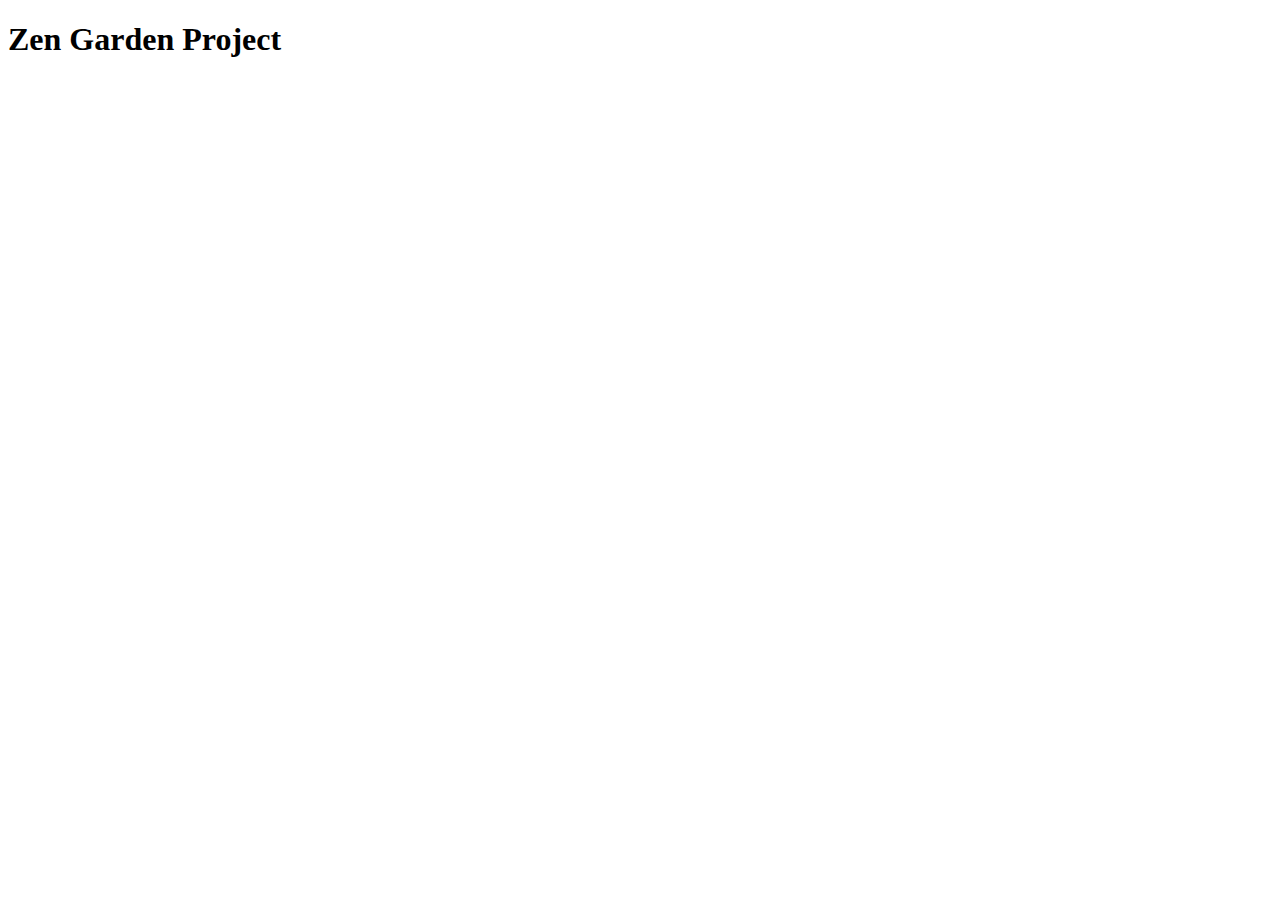
==== index.html @ da98bd4e "added file" ====
<!DOCTYPE html>
<html lang="en">
    <head>
        <meta charset="utf-8">
        <meta name="viewport" content="width:device-width, initial-scale:1.0">
        <title>Zen Garden Project</title>

    </head>
    <body>
        <h1>Zen Garden Project</h1>
    </body>
</html>
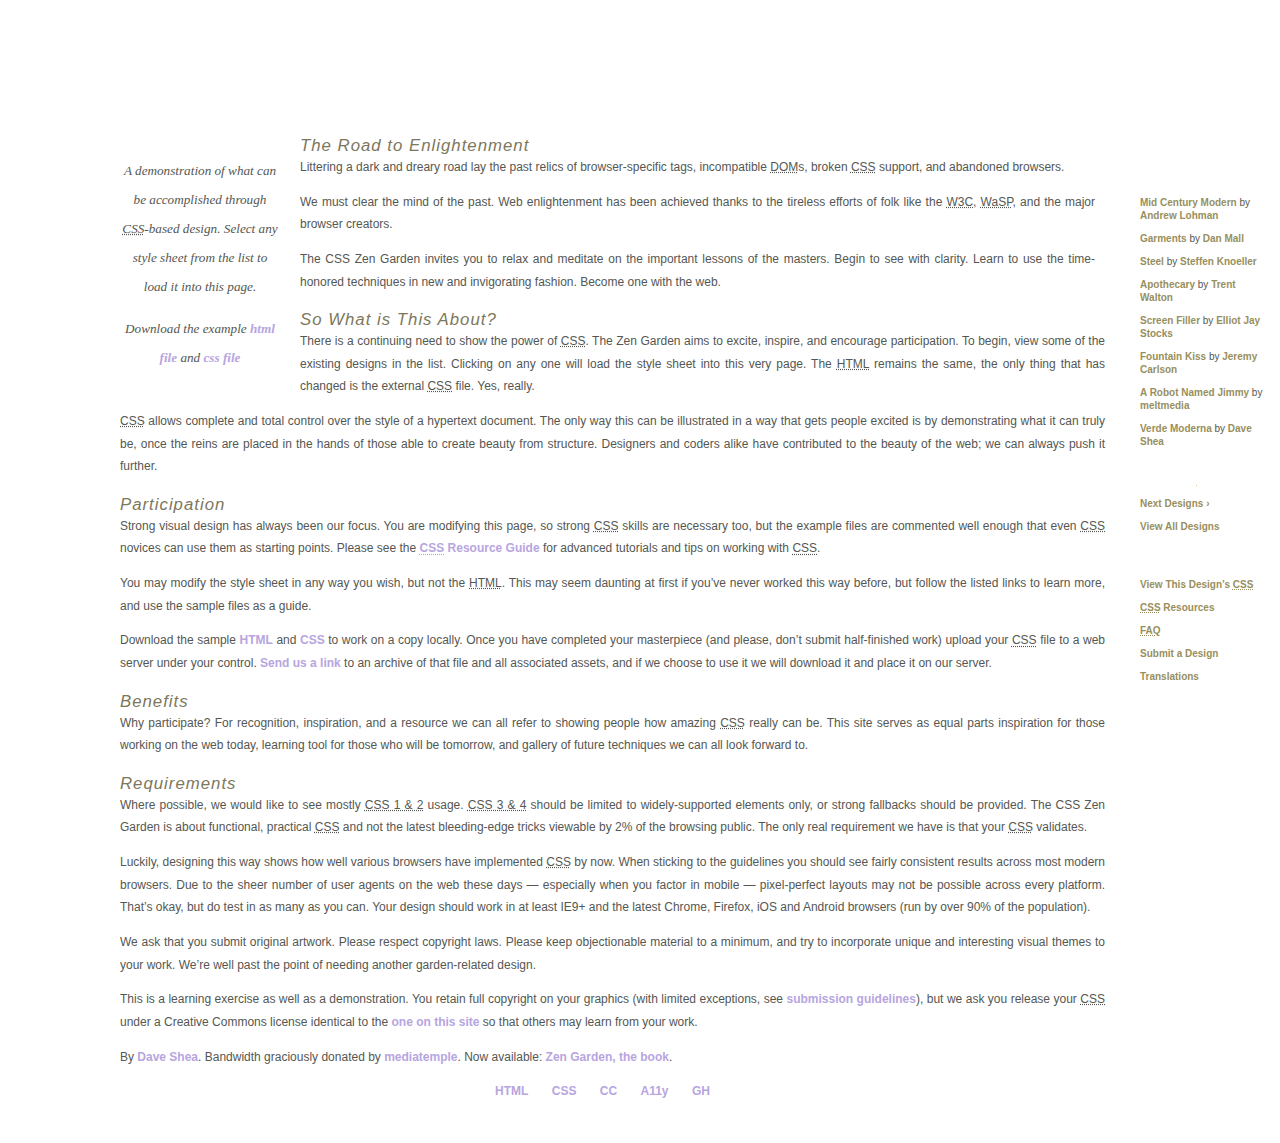
==== commit 8f0b6d24: "added index and style" ====
--- a/index.html
+++ b/index.html
@@ -1,12 +1,198 @@
 <!DOCTYPE html>
 <html lang="en">
-    <head>
-        <meta charset="utf-8">
-        <meta name="viewport" content="width:device-width, initial-scale:1.0">
-        <title>Zen Garden Project</title>
+<head>
+	<meta charset="utf-8">
+	<title>CSS Zen Garden: The Beauty of CSS Design</title>
 
-    </head>
-    <body>
-        <h1>Zen Garden Project</h1>
-    </body>
+	<link rel="stylesheet" media="screen" href="style.css?v=8may2013">
+	<link rel="alternate" type="application/rss+xml" title="RSS" href="http://www.csszengarden.com/zengarden.xml">
+
+	<meta name="viewport" content="width=device-width, initial-scale=1.0">
+	<meta name="author" content="Dave Shea">
+	<meta name="description" content="A demonstration of what can be accomplished visually through CSS-based design.">
+	<meta name="robots" content="all">
+
+
+	<!--[if lt IE 9]>
+	<script src="script/html5shiv.js"></script>
+	<![endif]-->
+</head>
+
+<!--
+
+
+
+	View source is a feature, not a bug. Thanks for your curiosity and
+	interest in participating!
+
+	Here are the submission guidelines for the new and improved csszengarden.com:
+
+	- CSS3? Of course! Prefix for ALL browsers where necessary.
+	- go responsive; test your layout at multiple screen sizes.
+	- your browser testing baseline: IE9+, recent Chrome/Firefox/Safari, and iOS/Android
+	- Graceful degradation is acceptable, and in fact highly encouraged.
+	- use classes for styling. Don't use ids.
+	- web fonts are cool, just make sure you have a license to share the files. Hosted 
+	  services that are applied via the CSS file (ie. Google Fonts) will work fine, but
+	  most that require custom HTML won't. TypeKit is supported, see the readme on this
+	  page for usage instructions: https://github.com/mezzoblue/csszengarden.com/
+
+	And a few tips on building your CSS file:
+
+	- use :first-child, :last-child and :nth-child to get at non-classed elements
+	- use ::before and ::after to create pseudo-elements for extra styling
+	- use multiple background images to apply as many as you need to any element
+	- use the Kellum Method for image replacement, if still needed. http://goo.gl/GXxdI
+	- don't rely on the extra divs at the bottom. Use ::before and ::after instead.
+
+		
+-->
+
+<body id="css-zen-garden">
+<div class="page-wrapper">
+
+	<section class="intro" id="zen-intro">
+		<header role="banner">
+			<h1>CSS Zen Garden</h1>
+			<h2>The Beauty of <abbr title="Cascading Style Sheets">CSS</abbr> Design</h2>
+		</header>
+
+		<div class="summary" id="zen-summary" role="article">
+			<p>A demonstration of what can be accomplished through <abbr title="Cascading Style Sheets">CSS</abbr>-based design. Select any style sheet from the list to load it into this page.</p>
+			<p>Download the example <a href="/examples/index" title="This page's source HTML code, not to be modified.">html file</a> and <a href="/examples/style.css" title="This page's sample CSS, the file you may modify.">css file</a></p>
+		</div>
+
+		<div class="preamble" id="zen-preamble" role="article">
+			<h3>The Road to Enlightenment</h3>
+			<p>Littering a dark and dreary road lay the past relics of browser-specific tags, incompatible <abbr title="Document Object Model">DOM</abbr>s, broken <abbr title="Cascading Style Sheets">CSS</abbr> support, and abandoned browsers.</p>
+			<p>We must clear the mind of the past. Web enlightenment has been achieved thanks to the tireless efforts of folk like the <abbr title="World Wide Web Consortium">W3C</abbr>, <abbr title="Web Standards Project">WaSP</abbr>, and the major browser creators.</p>
+			<p>The CSS Zen Garden invites you to relax and meditate on the important lessons of the masters. Begin to see with clarity. Learn to use the time-honored techniques in new and invigorating fashion. Become one with the web.</p>
+		</div>
+	</section>
+
+	<div class="main supporting" id="zen-supporting" role="main">
+		<div class="explanation" id="zen-explanation" role="article">
+			<h3>So What is This About?</h3>
+			<p>There is a continuing need to show the power of <abbr title="Cascading Style Sheets">CSS</abbr>. The Zen Garden aims to excite, inspire, and encourage participation. To begin, view some of the existing designs in the list. Clicking on any one will load the style sheet into this very page. The <abbr title="HyperText Markup Language">HTML</abbr> remains the same, the only thing that has changed is the external <abbr title="Cascading Style Sheets">CSS</abbr> file. Yes, really.</p>
+			<p><abbr title="Cascading Style Sheets">CSS</abbr> allows complete and total control over the style of a hypertext document. The only way this can be illustrated in a way that gets people excited is by demonstrating what it can truly be, once the reins are placed in the hands of those able to create beauty from structure. Designers and coders alike have contributed to the beauty of the web; we can always push it further.</p>
+		</div>
+
+		<div class="participation" id="zen-participation" role="article">
+			<h3>Participation</h3>
+			<p>Strong visual design has always been our focus. You are modifying this page, so strong <abbr title="Cascading Style Sheets">CSS</abbr> skills are necessary too, but the example files are commented well enough that even <abbr title="Cascading Style Sheets">CSS</abbr> novices can use them as starting points. Please see the <a href="http://www.mezzoblue.com/zengarden/resources/" title="A listing of CSS-related resources"><abbr title="Cascading Style Sheets">CSS</abbr> Resource Guide</a> for advanced tutorials and tips on working with <abbr title="Cascading Style Sheets">CSS</abbr>.</p>
+			<p>You may modify the style sheet in any way you wish, but not the <abbr title="HyperText Markup Language">HTML</abbr>. This may seem daunting at first if you&#8217;ve never worked this way before, but follow the listed links to learn more, and use the sample files as a guide.</p>
+			<p>Download the sample <a href="/examples/index" title="This page's source HTML code, not to be modified.">HTML</a> and <a href="/examples/style.css" title="This page's sample CSS, the file you may modify.">CSS</a> to work on a copy locally. Once you have completed your masterpiece (and please, don&#8217;t submit half-finished work) upload your <abbr title="Cascading Style Sheets">CSS</abbr> file to a web server under your control. <a href="http://www.mezzoblue.com/zengarden/submit/" title="Use the contact form to send us your CSS file">Send us a link</a> to an archive of that file and all associated assets, and if we choose to use it we will download it and place it on our server.</p>
+		</div>
+
+		<div class="benefits" id="zen-benefits" role="article">
+			<h3>Benefits</h3>
+			<p>Why participate? For recognition, inspiration, and a resource we can all refer to showing people how amazing <abbr title="Cascading Style Sheets">CSS</abbr> really can be. This site serves as equal parts inspiration for those working on the web today, learning tool for those who will be tomorrow, and gallery of future techniques we can all look forward to.</p>
+		</div>
+
+		<div class="requirements" id="zen-requirements" role="article">
+			<h3>Requirements</h3>
+			<p>Where possible, we would like to see mostly <abbr title="Cascading Style Sheets, levels 1 and 2">CSS 1 &amp; 2</abbr> usage. <abbr title="Cascading Style Sheets, levels 3 and 4">CSS 3 &amp; 4</abbr> should be limited to widely-supported elements only, or strong fallbacks should be provided. The CSS Zen Garden is about functional, practical <abbr title="Cascading Style Sheets">CSS</abbr> and not the latest bleeding-edge tricks viewable by 2% of the browsing public. The only real requirement we have is that your <abbr title="Cascading Style Sheets">CSS</abbr> validates.</p>
+			<p>Luckily, designing this way shows how well various browsers have implemented <abbr title="Cascading Style Sheets">CSS</abbr> by now. When sticking to the guidelines you should see fairly consistent results across most modern browsers. Due to the sheer number of user agents on the web these days &#8212; especially when you factor in mobile &#8212; pixel-perfect layouts may not be possible across every platform. That&#8217;s okay, but do test in as many as you can. Your design should work in at least IE9+ and the latest Chrome, Firefox, iOS and Android browsers (run by over 90% of the population).</p>
+			<p>We ask that you submit original artwork. Please respect copyright laws. Please keep objectionable material to a minimum, and try to incorporate unique and interesting visual themes to your work. We&#8217;re well past the point of needing another garden-related design.</p>
+			<p>This is a learning exercise as well as a demonstration. You retain full copyright on your graphics (with limited exceptions, see <a href="http://www.mezzoblue.com/zengarden/submit/guidelines/">submission guidelines</a>), but we ask you release your <abbr title="Cascading Style Sheets">CSS</abbr> under a Creative Commons license identical to the <a href="http://creativecommons.org/licenses/by-nc-sa/3.0/" title="View the Zen Garden's license information.">one on this site</a> so that others may learn from your work.</p>
+			<p role="contentinfo">By <a href="http://www.mezzoblue.com/">Dave Shea</a>. Bandwidth graciously donated by <a href="http://www.mediatemple.net/">mediatemple</a>. Now available: <a href="http://www.amazon.com/exec/obidos/ASIN/0321303474/mezzoblue-20/">Zen Garden, the book</a>.</p>
+		</div>
+
+		<footer>
+			<a href="http://validator.w3.org/check/referer" title="Check the validity of this site&#8217;s HTML" class="zen-validate-html">HTML</a>
+			<a href="http://jigsaw.w3.org/css-validator/check/referer" title="Check the validity of this site&#8217;s CSS" class="zen-validate-css">CSS</a>
+			<a href="http://creativecommons.org/licenses/by-nc-sa/3.0/" title="View the Creative Commons license of this site: Attribution-NonCommercial-ShareAlike." class="zen-license">CC</a>
+			<a href="http://mezzoblue.com/zengarden/faq/#aaa" title="Read about the accessibility of this site" class="zen-accessibility">A11y</a>
+			<a href="https://github.com/mezzoblue/csszengarden.com" title="Fork this site on Github" class="zen-github">GH</a>
+		</footer>
+
+	</div>
+
+
+	<aside class="sidebar" role="complementary">
+		<div class="wrapper">
+
+			<div class="design-selection" id="design-selection">
+				<h3 class="select">Select a Design:</h3>
+				<nav role="navigation">
+					<ul>
+					<li>
+						<a href="/221/" class="design-name">Mid Century Modern</a> by						<a href="http://andrewlohman.com/" class="designer-name">Andrew Lohman</a>
+					</li>					<li>
+						<a href="/220/" class="design-name">Garments</a> by						<a href="http://danielmall.com/" class="designer-name">Dan Mall</a>
+					</li>					<li>
+						<a href="/219/" class="design-name">Steel</a> by						<a href="http://steffen-knoeller.de" class="designer-name">Steffen Knoeller</a>
+					</li>					<li>
+						<a href="/218/" class="design-name">Apothecary</a> by						<a href="http://trentwalton.com" class="designer-name">Trent Walton</a>
+					</li>					<li>
+						<a href="/217/" class="design-name">Screen Filler</a> by						<a href="http://elliotjaystocks.com/" class="designer-name">Elliot Jay Stocks</a>
+					</li>					<li>
+						<a href="/216/" class="design-name">Fountain Kiss</a> by						<a href="http://jeremycarlson.com" class="designer-name">Jeremy Carlson</a>
+					</li>					<li>
+						<a href="/215/" class="design-name">A Robot Named Jimmy</a> by						<a href="http://meltmedia.com/" class="designer-name">meltmedia</a>
+					</li>					<li>
+						<a href="/214/" class="design-name">Verde Moderna</a> by						<a href="http://www.mezzoblue.com/" class="designer-name">Dave Shea</a>
+					</li>					</ul>
+				</nav>
+			</div>
+
+			<div class="design-archives" id="design-archives">
+				<h3 class="archives">Archives:</h3>
+				<nav role="navigation">
+					<ul>
+						<li class="next">
+							<a href="/214/page1">
+								Next Designs <span class="indicator">&rsaquo;</span>
+							</a>
+						</li>
+						<li class="viewall">
+							<a href="http://www.mezzoblue.com/zengarden/alldesigns/" title="View every submission to the Zen Garden.">
+								View All Designs							</a>
+						</li>
+					</ul>
+				</nav>
+			</div>
+
+			<div class="zen-resources" id="zen-resources">
+				<h3 class="resources">Resources:</h3>
+				<ul>
+					<li class="view-css">
+						<a href="style.css" title="View the source CSS file of the currently-viewed design.">
+							View This Design&#8217;s <abbr title="Cascading Style Sheets">CSS</abbr>						</a>
+					</li>
+					<li class="css-resources">
+						<a href="http://www.mezzoblue.com/zengarden/resources/" title="Links to great sites with information on using CSS.">
+							<abbr title="Cascading Style Sheets">CSS</abbr> Resources						</a>
+					</li>
+					<li class="zen-faq">
+						<a href="http://www.mezzoblue.com/zengarden/faq/" title="A list of Frequently Asked Questions about the Zen Garden.">
+							<abbr title="Frequently Asked Questions">FAQ</abbr>						</a>
+					</li>
+					<li class="zen-submit">
+						<a href="http://www.mezzoblue.com/zengarden/submit/" title="Send in your own CSS file.">
+							Submit a Design						</a>
+					</li>
+					<li class="zen-translations">
+						<a href="http://www.mezzoblue.com/zengarden/translations/" title="View translated versions of this page.">
+							Translations						</a>
+					</li>
+				</ul>
+			</div>
+		</div>
+	</aside>
+
+
+</div>
+
+<!--
+
+	These superfluous divs/spans were originally provided as catch-alls to add extra imagery.
+	These days we have full ::before and ::after support, favour using those instead.
+	These only remain for historical design compatibility. They might go away one day.
+		
+-->
+<div class="extra1" role="presentation"></div><div class="extra2" role="presentation"></div><div class="extra3" role="presentation"></div>
+<div class="extra4" role="presentation"></div><div class="extra5" role="presentation"></div><div class="extra6" role="presentation"></div>
+
+</body>
 </html>--- a/style.css
+++ b/style.css
@@ -0,0 +1,194 @@
+/* css Zen Garden default style v1.02 */
+/* css released under Creative Commons License - http://creativecommons.org/licenses/by-nc-sa/1.0/  */
+
+/* This file based on 'Tranquille' by Dave Shea */
+/* You may use this file as a foundation for any new work, but you may find it easier to start from scratch. */
+/* Not all elements are defined in this file, so you'll most likely want to refer to the xhtml as well. */
+
+/* Your images should be linked as if the CSS file sits in the same folder as the images. ie. no paths. */
+
+
+/* basic elements */
+html {
+	margin: 0;
+	padding: 0;
+	}
+body { 
+	font: 75% georgia, sans-serif;
+	line-height: 1.88889;
+	color: #555753; 
+	background: #fff url(http://csszengarden.com/001/blossoms.jpg) no-repeat bottom right; 
+	margin: 0; 
+	padding: 0;
+	}
+p { 
+	margin-top: 0; 
+	text-align: justify;
+	}
+h3 { 
+	font: italic normal 1.4em georgia, sans-serif;
+	letter-spacing: 1px; 
+	margin-bottom: 0; 
+	color: #7D775C;
+	}
+a:link { 
+	font-weight: bold; 
+	text-decoration: none; 
+	color: #B7A5DF;
+	}
+a:visited { 
+	font-weight: bold; 
+	text-decoration: none; 
+	color: #D4CDDC;
+	}
+a:hover, a:focus, a:active { 
+	text-decoration: underline; 
+	color: #9685BA;
+	}
+abbr {
+	border-bottom: none;
+	}
+
+
+/* specific divs */
+.page-wrapper { 
+	background: url(http://csszengarden.com/001/zen-bg.jpg) no-repeat top left; 
+	padding: 0 175px 0 110px;  
+	margin: 0; 
+	position: relative;
+	}
+
+.intro { 
+	min-width: 470px;
+	width: 100%;
+	}
+
+header h1 { 
+	background: transparent url(http://csszengarden.com/001/h1.gif) no-repeat top left;
+	margin-top: 10px;
+	display: block;
+	width: 219px;
+	height: 87px;
+	float: left;
+
+	text-indent: 100%;
+	white-space: nowrap;
+	overflow: hidden;
+	}
+header h2 { 
+	background: transparent url(http://csszengarden.com/001/h2.gif) no-repeat top left; 
+	margin-top: 58px; 
+	margin-bottom: 40px; 
+	width: 200px; 
+	height: 18px; 
+	float: right;
+
+	text-indent: 100%;
+	white-space: nowrap;
+	overflow: hidden;
+	}
+header {
+	padding-top: 20px;
+	height: 87px;
+}
+
+.summary {
+	clear: both; 
+	margin: 20px 20px 20px 10px; 
+	width: 160px; 
+	float: left;
+	}
+.summary p {
+	font: italic 1.1em/2.2 georgia; 
+	text-align: center;
+	}
+
+.preamble {
+	clear: right; 
+	padding: 0px 10px 0 10px;
+	}
+.supporting {	
+	padding-left: 10px; 
+	margin-bottom: 40px;
+	}
+
+footer { 
+	text-align: center; 
+	}
+footer a:link, footer a:visited { 
+	margin-right: 20px; 
+	}
+
+.sidebar {
+	margin-left: 600px; 
+	position: absolute; 
+	top: 0; 
+	right: 0;
+	}
+.sidebar .wrapper { 
+	font: 10px verdana, sans-serif; 
+	background: transparent url(http://csszengarden.com/001/paper-bg.jpg) top left repeat-y; 
+	padding: 10px; 
+	margin-top: 150px; 
+	width: 130px; 
+	}
+.sidebar h3.select { 
+	background: transparent url(http://csszengarden.com/001/h3.gif) no-repeat top left; 
+	margin: 10px 0 5px 0; 
+	width: 97px; 
+	height: 16px; 
+
+	text-indent: 100%;
+	white-space: nowrap;
+	overflow: hidden;
+	}
+.sidebar h3.archives { 
+	background: transparent url(http://csszengarden.com/001/h5.gif) no-repeat top left; 
+	margin: 25px 0 5px 0; 
+	width:57px; 
+	height: 14px; 
+
+	text-indent: 100%;
+	white-space: nowrap;
+	overflow: hidden;
+	}
+.sidebar h3.resources { 
+	background: transparent url(http://csszengarden.com/001/h6.gif) no-repeat top left; 
+	margin: 25px 0 5px 0; 
+	width:63px; 
+	height: 10px; 
+
+	text-indent: 100%;
+	white-space: nowrap;
+	overflow: hidden;
+	}
+
+
+.sidebar ul {
+	margin: 0;
+	padding: 0;
+	}
+.sidebar li {
+	line-height: 1.3em; 
+	background: transparent url(http://csszengarden.com/001/cr1.gif) no-repeat top center; 
+	display: block; 
+	padding-top: 5px; 
+	margin-bottom: 5px;
+	list-style-type: none;
+	}
+.sidebar li a:link {
+	color: #988F5E;
+	}
+.sidebar li a:visited {
+	color: #B3AE94;
+	}
+
+
+.extra1 {
+	background: transparent url(http://csszengarden.com/001/cr2.gif) top left no-repeat; 
+	position: absolute; 
+	top: 40px; 
+	right: 0; 
+	width: 148px; 
+	height: 110px;
+	}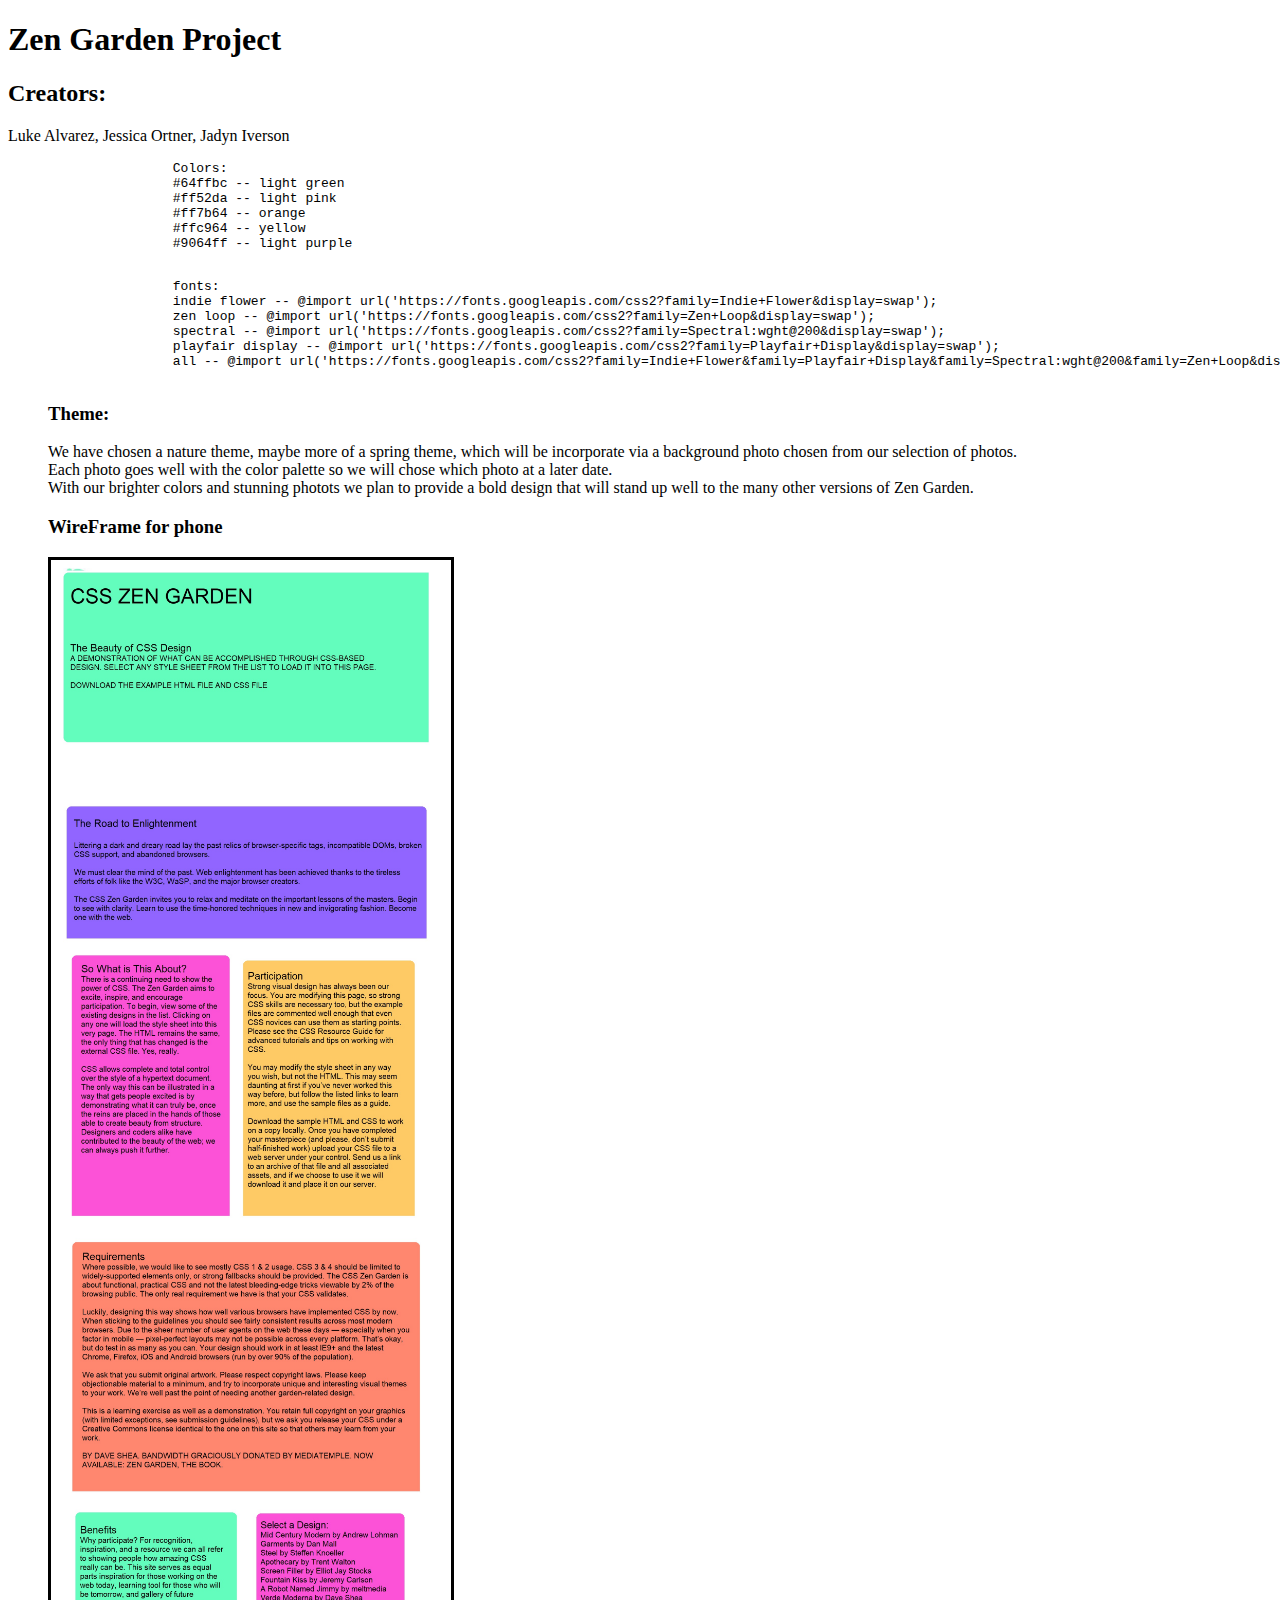
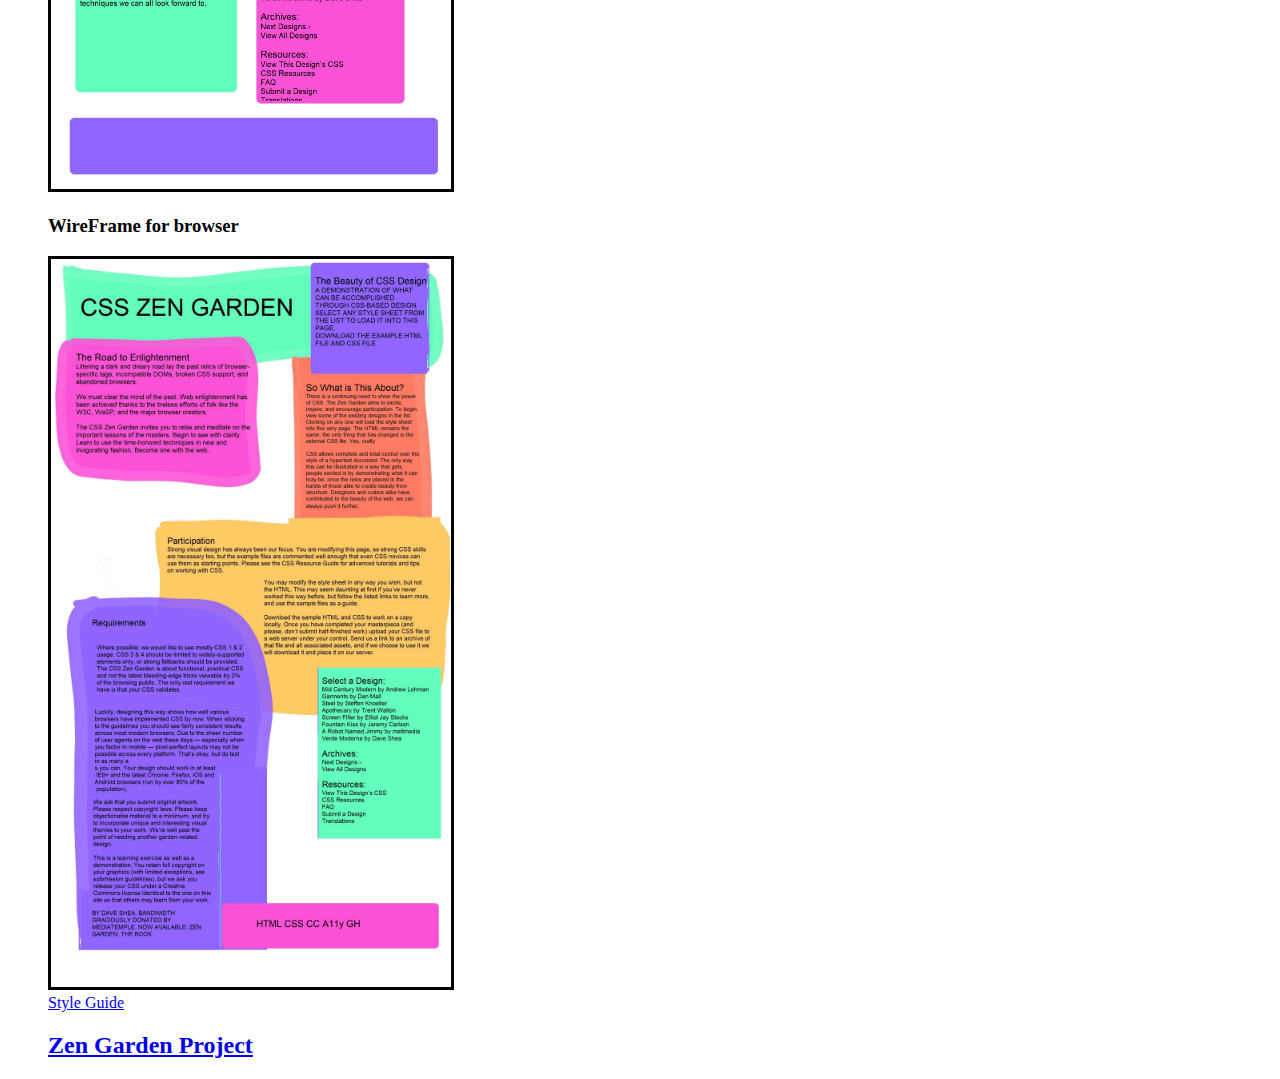
==== commit eed1a4d9: "Update and rename base.html to index.html" ====
--- a/index.html
+++ b/index.html
@@ -1,198 +1,53 @@
 <!DOCTYPE html>
 <html lang="en">
-<head>
-	<meta charset="utf-8">
-	<title>CSS Zen Garden: The Beauty of CSS Design</title>
+    <head>
+        <meta charset="utf-8">
+        <meta name="viewport" content="width:device-width, initial-scale:1.0">
+        <title>Zen Garden Project</title>
+        <style>
+            .pic {
+                width: 400px;
+                border: solid black;
+            }
+            ol {
+                list-style: none;
+            }
+        </style>
+    </head>
+    <body>
+        <h1>Zen Garden Project</h1>
+        <h2>Creators:</h2>
+        <p>Luke Alvarez, Jessica Ortner, Jadyn Iverson</p>
 
-	<link rel="stylesheet" media="screen" href="style.css?v=8may2013">
-	<link rel="alternate" type="application/rss+xml" title="RSS" href="http://www.csszengarden.com/zengarden.xml">
-
-	<meta name="viewport" content="width=device-width, initial-scale=1.0">
-	<meta name="author" content="Dave Shea">
-	<meta name="description" content="A demonstration of what can be accomplished visually through CSS-based design.">
-	<meta name="robots" content="all">
-
-
-	<!--[if lt IE 9]>
-	<script src="script/html5shiv.js"></script>
-	<![endif]-->
-</head>
-
-<!--
-
-
-
-	View source is a feature, not a bug. Thanks for your curiosity and
-	interest in participating!
-
-	Here are the submission guidelines for the new and improved csszengarden.com:
-
-	- CSS3? Of course! Prefix for ALL browsers where necessary.
-	- go responsive; test your layout at multiple screen sizes.
-	- your browser testing baseline: IE9+, recent Chrome/Firefox/Safari, and iOS/Android
-	- Graceful degradation is acceptable, and in fact highly encouraged.
-	- use classes for styling. Don't use ids.
-	- web fonts are cool, just make sure you have a license to share the files. Hosted 
-	  services that are applied via the CSS file (ie. Google Fonts) will work fine, but
-	  most that require custom HTML won't. TypeKit is supported, see the readme on this
-	  page for usage instructions: https://github.com/mezzoblue/csszengarden.com/
-
-	And a few tips on building your CSS file:
-
-	- use :first-child, :last-child and :nth-child to get at non-classed elements
-	- use ::before and ::after to create pseudo-elements for extra styling
-	- use multiple background images to apply as many as you need to any element
-	- use the Kellum Method for image replacement, if still needed. http://goo.gl/GXxdI
-	- don't rely on the extra divs at the bottom. Use ::before and ::after instead.
-
-		
--->
-
-<body id="css-zen-garden">
-<div class="page-wrapper">
-
-	<section class="intro" id="zen-intro">
-		<header role="banner">
-			<h1>CSS Zen Garden</h1>
-			<h2>The Beauty of <abbr title="Cascading Style Sheets">CSS</abbr> Design</h2>
-		</header>
-
-		<div class="summary" id="zen-summary" role="article">
-			<p>A demonstration of what can be accomplished through <abbr title="Cascading Style Sheets">CSS</abbr>-based design. Select any style sheet from the list to load it into this page.</p>
-			<p>Download the example <a href="/examples/index" title="This page's source HTML code, not to be modified.">html file</a> and <a href="/examples/style.css" title="This page's sample CSS, the file you may modify.">css file</a></p>
-		</div>
-
-		<div class="preamble" id="zen-preamble" role="article">
-			<h3>The Road to Enlightenment</h3>
-			<p>Littering a dark and dreary road lay the past relics of browser-specific tags, incompatible <abbr title="Document Object Model">DOM</abbr>s, broken <abbr title="Cascading Style Sheets">CSS</abbr> support, and abandoned browsers.</p>
-			<p>We must clear the mind of the past. Web enlightenment has been achieved thanks to the tireless efforts of folk like the <abbr title="World Wide Web Consortium">W3C</abbr>, <abbr title="Web Standards Project">WaSP</abbr>, and the major browser creators.</p>
-			<p>The CSS Zen Garden invites you to relax and meditate on the important lessons of the masters. Begin to see with clarity. Learn to use the time-honored techniques in new and invigorating fashion. Become one with the web.</p>
-		</div>
-	</section>
-
-	<div class="main supporting" id="zen-supporting" role="main">
-		<div class="explanation" id="zen-explanation" role="article">
-			<h3>So What is This About?</h3>
-			<p>There is a continuing need to show the power of <abbr title="Cascading Style Sheets">CSS</abbr>. The Zen Garden aims to excite, inspire, and encourage participation. To begin, view some of the existing designs in the list. Clicking on any one will load the style sheet into this very page. The <abbr title="HyperText Markup Language">HTML</abbr> remains the same, the only thing that has changed is the external <abbr title="Cascading Style Sheets">CSS</abbr> file. Yes, really.</p>
-			<p><abbr title="Cascading Style Sheets">CSS</abbr> allows complete and total control over the style of a hypertext document. The only way this can be illustrated in a way that gets people excited is by demonstrating what it can truly be, once the reins are placed in the hands of those able to create beauty from structure. Designers and coders alike have contributed to the beauty of the web; we can always push it further.</p>
-		</div>
-
-		<div class="participation" id="zen-participation" role="article">
-			<h3>Participation</h3>
-			<p>Strong visual design has always been our focus. You are modifying this page, so strong <abbr title="Cascading Style Sheets">CSS</abbr> skills are necessary too, but the example files are commented well enough that even <abbr title="Cascading Style Sheets">CSS</abbr> novices can use them as starting points. Please see the <a href="http://www.mezzoblue.com/zengarden/resources/" title="A listing of CSS-related resources"><abbr title="Cascading Style Sheets">CSS</abbr> Resource Guide</a> for advanced tutorials and tips on working with <abbr title="Cascading Style Sheets">CSS</abbr>.</p>
-			<p>You may modify the style sheet in any way you wish, but not the <abbr title="HyperText Markup Language">HTML</abbr>. This may seem daunting at first if you&#8217;ve never worked this way before, but follow the listed links to learn more, and use the sample files as a guide.</p>
-			<p>Download the sample <a href="/examples/index" title="This page's source HTML code, not to be modified.">HTML</a> and <a href="/examples/style.css" title="This page's sample CSS, the file you may modify.">CSS</a> to work on a copy locally. Once you have completed your masterpiece (and please, don&#8217;t submit half-finished work) upload your <abbr title="Cascading Style Sheets">CSS</abbr> file to a web server under your control. <a href="http://www.mezzoblue.com/zengarden/submit/" title="Use the contact form to send us your CSS file">Send us a link</a> to an archive of that file and all associated assets, and if we choose to use it we will download it and place it on our server.</p>
-		</div>
-
-		<div class="benefits" id="zen-benefits" role="article">
-			<h3>Benefits</h3>
-			<p>Why participate? For recognition, inspiration, and a resource we can all refer to showing people how amazing <abbr title="Cascading Style Sheets">CSS</abbr> really can be. This site serves as equal parts inspiration for those working on the web today, learning tool for those who will be tomorrow, and gallery of future techniques we can all look forward to.</p>
-		</div>
-
-		<div class="requirements" id="zen-requirements" role="article">
-			<h3>Requirements</h3>
-			<p>Where possible, we would like to see mostly <abbr title="Cascading Style Sheets, levels 1 and 2">CSS 1 &amp; 2</abbr> usage. <abbr title="Cascading Style Sheets, levels 3 and 4">CSS 3 &amp; 4</abbr> should be limited to widely-supported elements only, or strong fallbacks should be provided. The CSS Zen Garden is about functional, practical <abbr title="Cascading Style Sheets">CSS</abbr> and not the latest bleeding-edge tricks viewable by 2% of the browsing public. The only real requirement we have is that your <abbr title="Cascading Style Sheets">CSS</abbr> validates.</p>
-			<p>Luckily, designing this way shows how well various browsers have implemented <abbr title="Cascading Style Sheets">CSS</abbr> by now. When sticking to the guidelines you should see fairly consistent results across most modern browsers. Due to the sheer number of user agents on the web these days &#8212; especially when you factor in mobile &#8212; pixel-perfect layouts may not be possible across every platform. That&#8217;s okay, but do test in as many as you can. Your design should work in at least IE9+ and the latest Chrome, Firefox, iOS and Android browsers (run by over 90% of the population).</p>
-			<p>We ask that you submit original artwork. Please respect copyright laws. Please keep objectionable material to a minimum, and try to incorporate unique and interesting visual themes to your work. We&#8217;re well past the point of needing another garden-related design.</p>
-			<p>This is a learning exercise as well as a demonstration. You retain full copyright on your graphics (with limited exceptions, see <a href="http://www.mezzoblue.com/zengarden/submit/guidelines/">submission guidelines</a>), but we ask you release your <abbr title="Cascading Style Sheets">CSS</abbr> under a Creative Commons license identical to the <a href="http://creativecommons.org/licenses/by-nc-sa/3.0/" title="View the Zen Garden's license information.">one on this site</a> so that others may learn from your work.</p>
-			<p role="contentinfo">By <a href="http://www.mezzoblue.com/">Dave Shea</a>. Bandwidth graciously donated by <a href="http://www.mediatemple.net/">mediatemple</a>. Now available: <a href="http://www.amazon.com/exec/obidos/ASIN/0321303474/mezzoblue-20/">Zen Garden, the book</a>.</p>
-		</div>
-
-		<footer>
-			<a href="http://validator.w3.org/check/referer" title="Check the validity of this site&#8217;s HTML" class="zen-validate-html">HTML</a>
-			<a href="http://jigsaw.w3.org/css-validator/check/referer" title="Check the validity of this site&#8217;s CSS" class="zen-validate-css">CSS</a>
-			<a href="http://creativecommons.org/licenses/by-nc-sa/3.0/" title="View the Creative Commons license of this site: Attribution-NonCommercial-ShareAlike." class="zen-license">CC</a>
-			<a href="http://mezzoblue.com/zengarden/faq/#aaa" title="Read about the accessibility of this site" class="zen-accessibility">A11y</a>
-			<a href="https://github.com/mezzoblue/csszengarden.com" title="Fork this site on Github" class="zen-github">GH</a>
-		</footer>
-
-	</div>
-
-
-	<aside class="sidebar" role="complementary">
-		<div class="wrapper">
-
-			<div class="design-selection" id="design-selection">
-				<h3 class="select">Select a Design:</h3>
-				<nav role="navigation">
-					<ul>
-					<li>
-						<a href="/221/" class="design-name">Mid Century Modern</a> by						<a href="http://andrewlohman.com/" class="designer-name">Andrew Lohman</a>
-					</li>					<li>
-						<a href="/220/" class="design-name">Garments</a> by						<a href="http://danielmall.com/" class="designer-name">Dan Mall</a>
-					</li>					<li>
-						<a href="/219/" class="design-name">Steel</a> by						<a href="http://steffen-knoeller.de" class="designer-name">Steffen Knoeller</a>
-					</li>					<li>
-						<a href="/218/" class="design-name">Apothecary</a> by						<a href="http://trentwalton.com" class="designer-name">Trent Walton</a>
-					</li>					<li>
-						<a href="/217/" class="design-name">Screen Filler</a> by						<a href="http://elliotjaystocks.com/" class="designer-name">Elliot Jay Stocks</a>
-					</li>					<li>
-						<a href="/216/" class="design-name">Fountain Kiss</a> by						<a href="http://jeremycarlson.com" class="designer-name">Jeremy Carlson</a>
-					</li>					<li>
-						<a href="/215/" class="design-name">A Robot Named Jimmy</a> by						<a href="http://meltmedia.com/" class="designer-name">meltmedia</a>
-					</li>					<li>
-						<a href="/214/" class="design-name">Verde Moderna</a> by						<a href="http://www.mezzoblue.com/" class="designer-name">Dave Shea</a>
-					</li>					</ul>
-				</nav>
-			</div>
-
-			<div class="design-archives" id="design-archives">
-				<h3 class="archives">Archives:</h3>
-				<nav role="navigation">
-					<ul>
-						<li class="next">
-							<a href="/214/page1">
-								Next Designs <span class="indicator">&rsaquo;</span>
-							</a>
-						</li>
-						<li class="viewall">
-							<a href="http://www.mezzoblue.com/zengarden/alldesigns/" title="View every submission to the Zen Garden.">
-								View All Designs							</a>
-						</li>
-					</ul>
-				</nav>
-			</div>
-
-			<div class="zen-resources" id="zen-resources">
-				<h3 class="resources">Resources:</h3>
-				<ul>
-					<li class="view-css">
-						<a href="style.css" title="View the source CSS file of the currently-viewed design.">
-							View This Design&#8217;s <abbr title="Cascading Style Sheets">CSS</abbr>						</a>
-					</li>
-					<li class="css-resources">
-						<a href="http://www.mezzoblue.com/zengarden/resources/" title="Links to great sites with information on using CSS.">
-							<abbr title="Cascading Style Sheets">CSS</abbr> Resources						</a>
-					</li>
-					<li class="zen-faq">
-						<a href="http://www.mezzoblue.com/zengarden/faq/" title="A list of Frequently Asked Questions about the Zen Garden.">
-							<abbr title="Frequently Asked Questions">FAQ</abbr>						</a>
-					</li>
-					<li class="zen-submit">
-						<a href="http://www.mezzoblue.com/zengarden/submit/" title="Send in your own CSS file.">
-							Submit a Design						</a>
-					</li>
-					<li class="zen-translations">
-						<a href="http://www.mezzoblue.com/zengarden/translations/" title="View translated versions of this page.">
-							Translations						</a>
-					</li>
-				</ul>
-			</div>
-		</div>
-	</aside>
-
-
-</div>
-
-<!--
-
-	These superfluous divs/spans were originally provided as catch-alls to add extra imagery.
-	These days we have full ::before and ::after support, favour using those instead.
-	These only remain for historical design compatibility. They might go away one day.
-		
--->
-<div class="extra1" role="presentation"></div><div class="extra2" role="presentation"></div><div class="extra3" role="presentation"></div>
-<div class="extra4" role="presentation"></div><div class="extra5" role="presentation"></div><div class="extra6" role="presentation"></div>
-
-</body>
-</html>+        <ol>
+            <!--wireframes here-->
+            <li></li>
+            <li></li>
+            <li><pre>
+                Colors:
+                #64ffbc -- light green 
+                #ff52da -- light pink
+                #ff7b64 -- orange
+                #ffc964 -- yellow 
+                #9064ff -- light purple
+            </pre></li>
+            <li><pre>
+                fonts:
+                indie flower -- @import url('https://fonts.googleapis.com/css2?family=Indie+Flower&display=swap');
+                zen loop -- @import url('https://fonts.googleapis.com/css2?family=Zen+Loop&display=swap');
+                spectral -- @import url('https://fonts.googleapis.com/css2?family=Spectral:wght@200&display=swap');
+                playfair display -- @import url('https://fonts.googleapis.com/css2?family=Playfair+Display&display=swap');
+                all -- @import url('https://fonts.googleapis.com/css2?family=Indie+Flower&family=Playfair+Display&family=Spectral:wght@200&family=Zen+Loop&display=swap');
+            </pre></li>
+            <li><h3>Theme:</h3><p>
+                We have chosen a nature theme, maybe more of a spring theme, which will be incorporate via a background photo chosen from our selection of photos.<br>
+                Each photo goes well with the color palette so we will chose which photo at a later date.<br>
+                With our brighter colors and stunning photots we plan to provide a bold design that will stand up well to the many other versions of Zen Garden.
+            </p></li>
+            <li><h3>WireFrame for phone</h3><img src="./Wireframes/small-wireframe.jpg" class="pic"></li>
+            <li><h3>WireFrame for browser</h3><img src="./Wireframes/large-wireframe.jpg" class="pic"></li>
+            <li><a href="style-guide.html">Style Guide</a></li>
+            <li><a href="showmewhatyougot.html"><h2>Zen Garden Project</h2></a></li>
+        </ol>
+    </body>
+</html>
